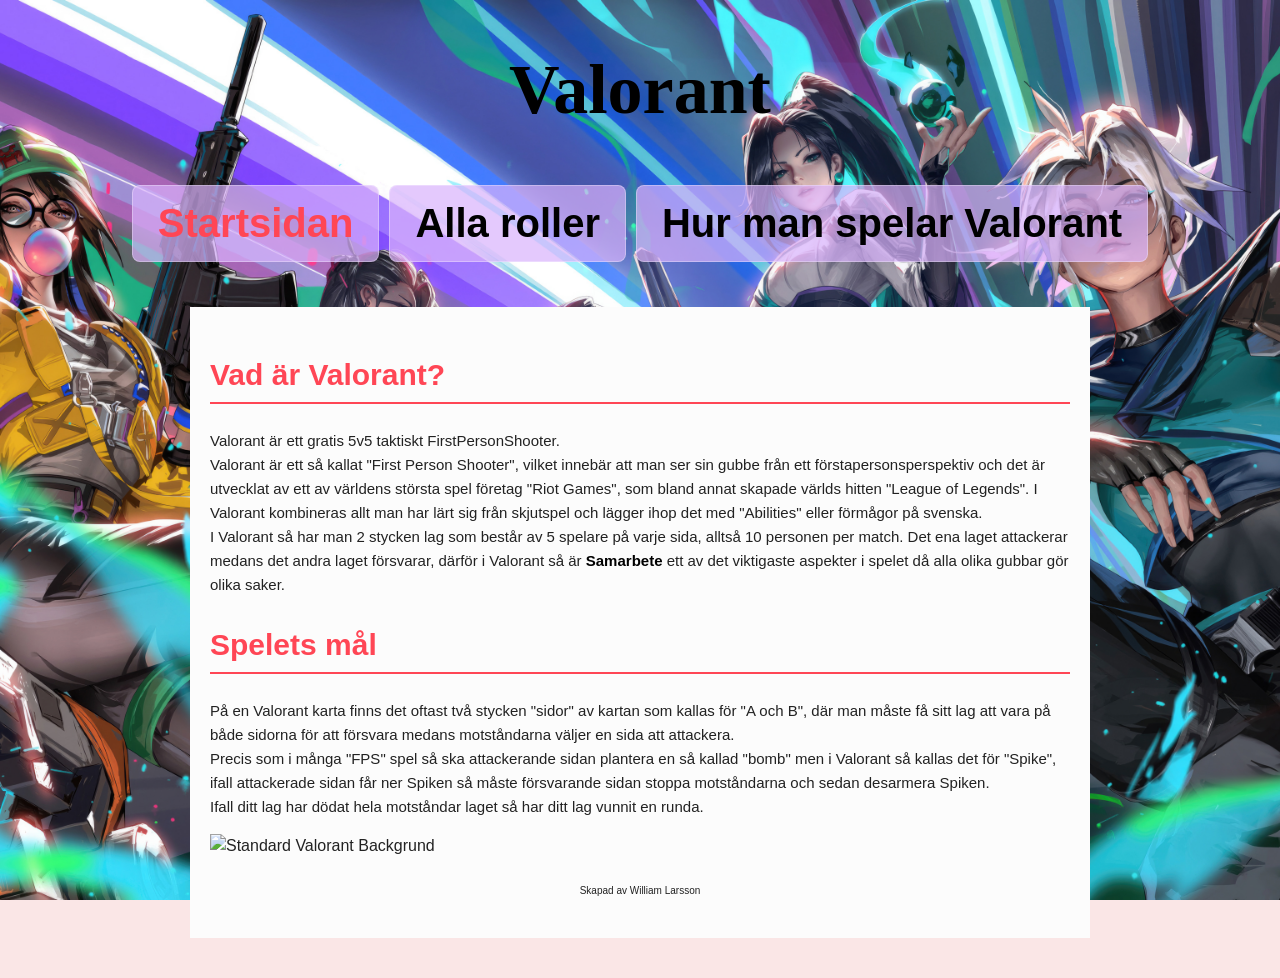
==== Valorant/index.html @ bc64bfe8 "Added everything" ====
<!DOCTYPE html>
<html lang="sv">
<head>
    <meta charset="UTF-8">
    <meta name="viewport" content="width=device-width, initial-scale=1.0">
    <title>Valorant</title>
    <link rel="stylesheet" href="style.css">
</head>

<body>
    <header>
    <h1>
        Valorant
    </h1>

    

    </header>

        <nav>
        <ul>
            <li><a href="index.html" class="aktiv">Startsidan</a> </li>
            <li><a href="Roles.html">Alla roller</a></li>
            <li><a href="Spelet.html">Hur man spelar Valorant</a></li>
        </ul>
    </nav>
    <main id="hemsida">
        <h2>
            Vad är Valorant?
        </h2>
        <p>
            Valorant är ett gratis 5v5 taktiskt FirstPersonShooter.
            <br>
            Valorant är ett så kallat "First Person Shooter", vilket innebär att man ser sin gubbe från ett förstapersonsperspektiv och det är utvecklat av ett av världens största spel företag "Riot Games", som bland annat skapade världs hitten "League of Legends". I Valorant kombineras allt man har lärt sig från skjutspel och lägger ihop det med "Abilities" eller förmågor på svenska. <br>
            I Valorant så har man 2 stycken lag som består av 5 spelare på varje sida, alltså 10 personen per match. Det ena laget attackerar medans det andra laget försvarar, därför i Valorant så är <strong>Samarbete</strong> ett av det viktigaste aspekter i spelet då alla olika gubbar gör olika saker.<br>
            
        </p>
        <h2>
            Spelets mål
        </h2>
        <p>
            På en Valorant karta finns det oftast två stycken "sidor" av kartan som kallas för "A och B", där man måste få sitt lag att vara på både sidorna för att försvara medans motståndarna väljer en sida att attackera. <br>
            Precis som i många "FPS" spel så ska attackerande sidan plantera en så kallad "bomb" men i Valorant så kallas det för "Spike", ifall attackerade sidan får ner Spiken så måste försvarande sidan stoppa motståndarna och sedan desarmera Spiken. <br>
            Ifall ditt lag har dödat hela motståndar laget så har ditt lag vunnit en runda. 
        </p>
        <img src="Bilder/Valorant.jpg" alt="Standard Valorant Backgrund" 
    </main>
<footer>
    Skapad av William Larsson
</footer>

</body>
</html>
---- Valorant/style.css ----
body {
    margin: 0;
    font-family: Verdana, Geneva, Tahoma, sans-serif;
    background-color: #d8c8c8;
       margin: 0;
    font-family: Verdana, Geneva, Tahoma, sans-serif;
    background-color: #fae6e6;
    background-image: url("Bilder/Valorant\ bakgrund.jpg");
    background-size: cover;
    background-position: center;
    background-attachment: fixed;
    color: #222
}
header {
    color: black;
    text-align: center;
    padding: 15px;
    padding: 50px;
    background: transparent;
}
header h1 {
    font-size: 70px;
    margin: 0;
    font-family: 'Times New Roman', Times, serif;
    color: black;
}
nav {
    background-color: #f2f2f2;
    background: transparent;
}
nav ul {
    list-style: none;
    margin: 0;
    padding: 0;
    display: flex;
    justify-content: center;
    font-size: 40px;
    font-weight: bold;
    font-family: Verdana, Geneva, Tahoma, sans-serif;
    flex-wrap: wrap;
}
nav a {
    color: black;
    text-decoration: none;
    padding: 15px 25px;
    display: block;
    border: 1px solid rgba(255,255,255,0.3);
    border-radius: 8px;
    margin: 5px;
    background-color: rgba(217, 179, 252, 0.7);
}
nav a:hover {
    color: #ff4655;
}
.aktiv {
    font-weight: bold;
    color: #ff4655;
}
main {
    width: 90%;
    max-width: 900px;
    margin: 40px auto;
    line-height: 1.5;
}
main img {
    max-width: 100%;
    height: auto;
}
main a {
    color: #ff4655;
    font-weight: bold;
}
main a:hover {
    text-decoration: none;
}
main ul {
    list-style: square;
}
#hemsida {
    background-color: #fcfcfc;
    padding: 20px;
}
header {
    color: white;
    text-align: center;
    padding: 50px;
    background: transparent;
}
footer {
    text-align: center;
    padding: 20px;
    margin-top: 5px;
font-size: 10px;
}
main h2 {
    color: #ff4655;
    font-size: 30px;
    border-bottom: 2px solid;
    padding-bottom: 5px;
}
main h3 {
    color: black;
    font-size: 21px;
    margin-top: 25px;
    margin-bottom: 5px;
}
main p {
    font-size: 15px;
    line-height: 1.6;
}
* {
    box-sizing: border-box;
}
strong {
    color: #000000;
}
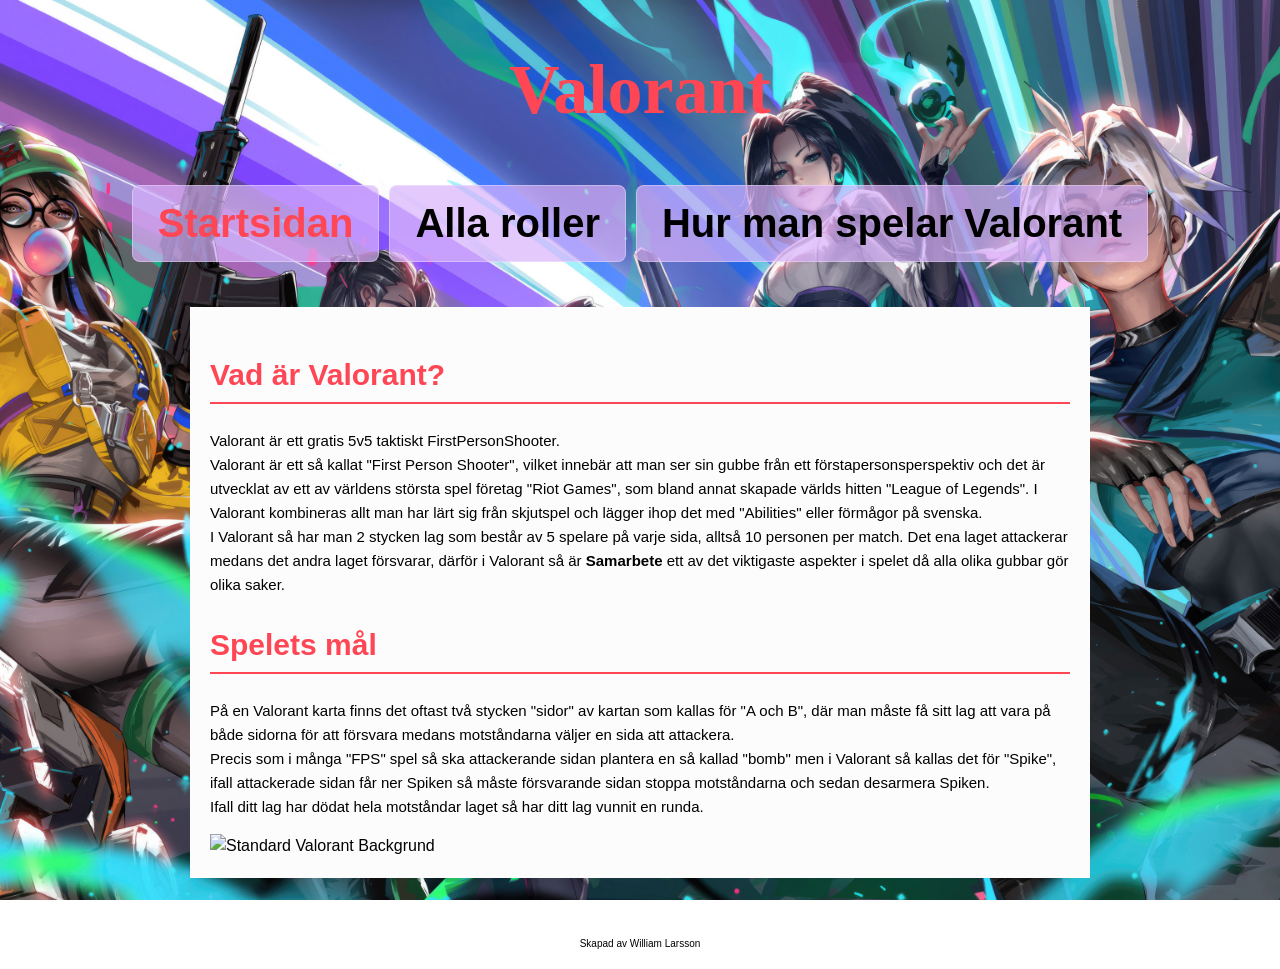
==== commit 36f20791: "Fixed validation" ====
--- a/Valorant/index.html
+++ b/Valorant/index.html
@@ -7,7 +7,7 @@
     <link rel="stylesheet" href="style.css">
 </head>
 
-<body>
+<body class="start">
     <header>
     <h1>
         Valorant
@@ -43,7 +43,7 @@
             Precis som i många "FPS" spel så ska attackerande sidan plantera en så kallad "bomb" men i Valorant så kallas det för "Spike", ifall attackerade sidan får ner Spiken så måste försvarande sidan stoppa motståndarna och sedan desarmera Spiken. <br>
             Ifall ditt lag har dödat hela motståndar laget så har ditt lag vunnit en runda. 
         </p>
-        <img src="Bilder/Valorant.jpg" alt="Standard Valorant Backgrund" 
+        <img src="Bilder/Valorant.jpg" alt="Standard Valorant Backgrund">
     </main>
 <footer>
     Skapad av William Larsson
--- a/Valorant/style.css
+++ b/Valorant/style.css
@@ -1,15 +1,26 @@
-body {
+.start {
     margin: 0;
     font-family: Verdana, Geneva, Tahoma, sans-serif;
-    background-color: #d8c8c8;
-       margin: 0;
-    font-family: Verdana, Geneva, Tahoma, sans-serif;
-    background-color: #fae6e6;
     background-image: url("Bilder/Valorant\ bakgrund.jpg");
     background-size: cover;
     background-position: center;
     background-attachment: fixed;
-    color: #222
+}
+.roller{
+    margin: 0;
+    font-family: Verdana, Geneva, Tahoma, sans-serif;
+    background-image: url("Bilder/bakgrund.jpg");
+    background-size: cover;
+    background-position: center;
+    background-attachment: fixed;
+}
+.spelet {
+    margin: 0;
+    font-family: Verdana, Geneva, Tahoma, sans-serif;
+    background-image: url("Bilder/bakkgrund.jpg");
+    background-size: cover;
+    background-position: center;
+    background-attachment: fixed;
 }
 header {
     color: black;
@@ -22,8 +33,9 @@
     font-size: 70px;
     margin: 0;
     font-family: 'Times New Roman', Times, serif;
-    color: black;
+    color: #ff4655;
 }
+
 nav {
     background-color: #f2f2f2;
     background: transparent;
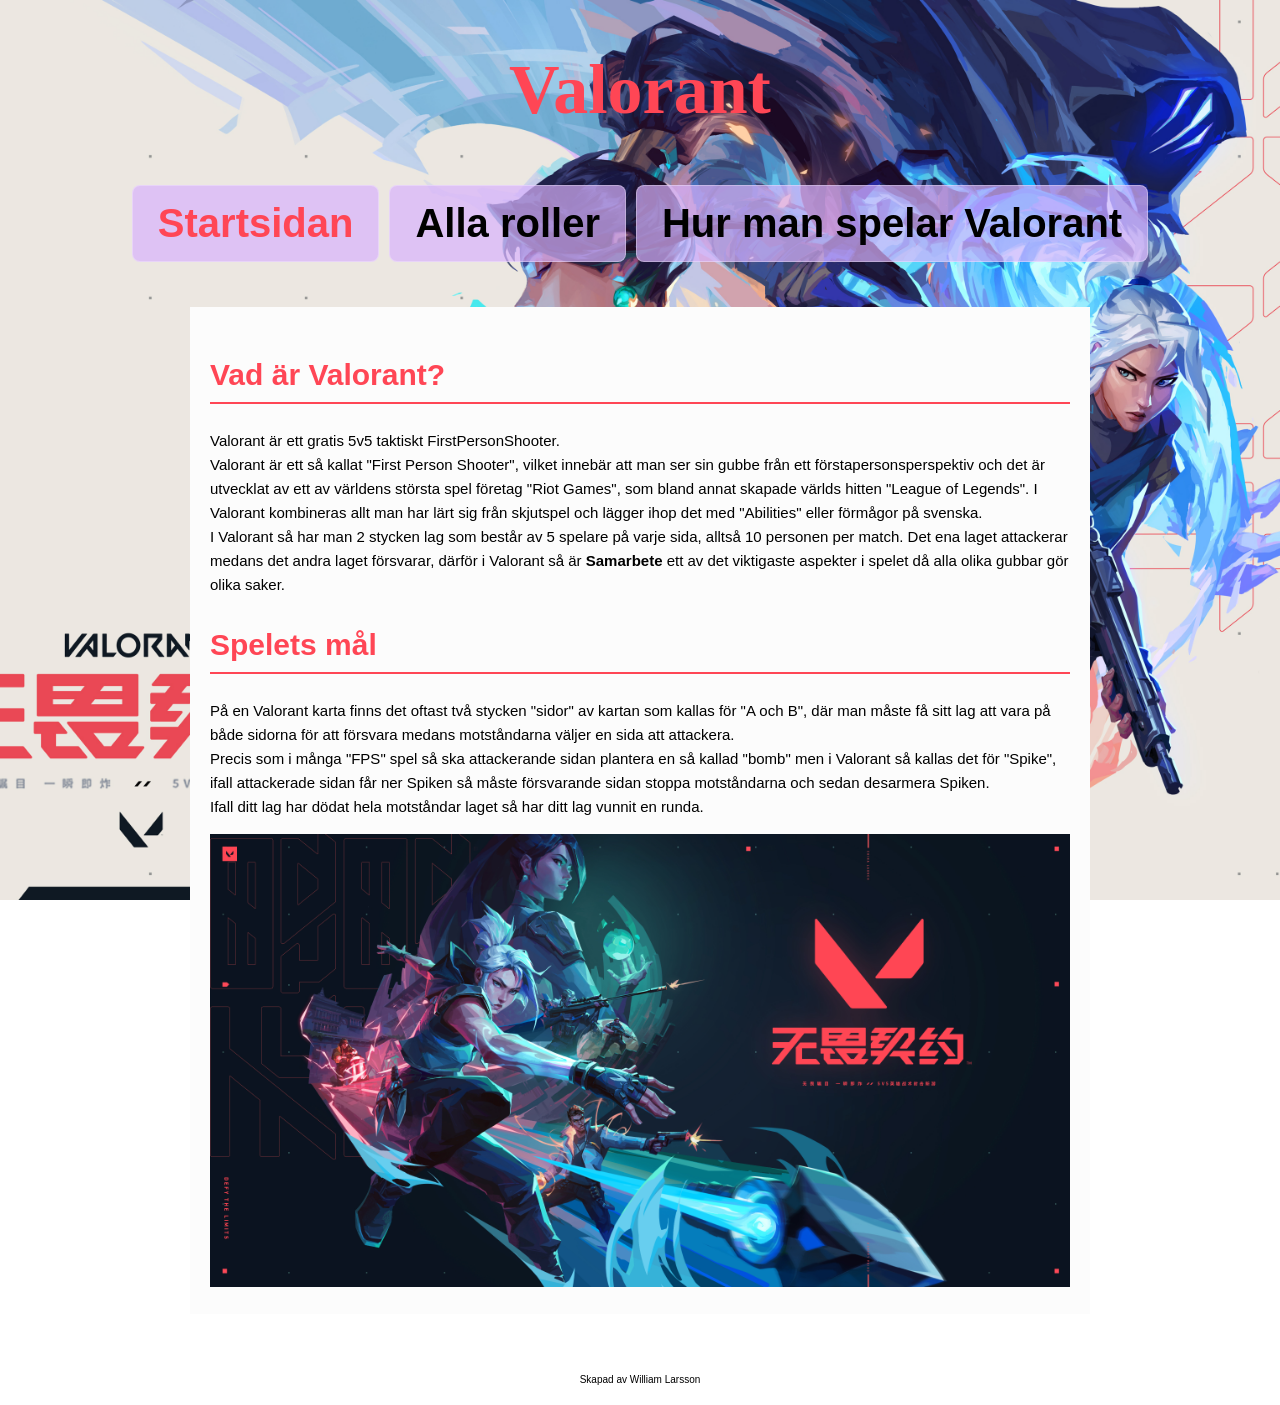
==== commit 233beddc: "fix" ====
--- a/Valorant/index.html
+++ b/Valorant/index.html
@@ -12,9 +12,6 @@
     <h1>
         Valorant
     </h1>
-
-    
-
     </header>
 
         <nav>
@@ -43,7 +40,7 @@
             Precis som i många "FPS" spel så ska attackerande sidan plantera en så kallad "bomb" men i Valorant så kallas det för "Spike", ifall attackerade sidan får ner Spiken så måste försvarande sidan stoppa motståndarna och sedan desarmera Spiken. <br>
             Ifall ditt lag har dödat hela motståndar laget så har ditt lag vunnit en runda. 
         </p>
-        <img src="Bilder/Valorant.jpg" alt="Standard Valorant Backgrund">
+        <img src="Bilder/China_PreRegistration_KV.jpg" alt="Standard Valorant Backgrund">
     </main>
 <footer>
     Skapad av William Larsson
--- a/Valorant/style.css
+++ b/Valorant/style.css
@@ -1,7 +1,7 @@
 .start {
     margin: 0;
     font-family: Verdana, Geneva, Tahoma, sans-serif;
-    background-image: url("Bilder/Valorant\ bakgrund.jpg");
+    background-image: url("Bilder/Valorant_Launch_KV_424_designpass_F.jpg");
     background-size: cover;
     background-position: center;
     background-attachment: fixed;
@@ -9,7 +9,7 @@
 .roller{
     margin: 0;
     font-family: Verdana, Geneva, Tahoma, sans-serif;
-    background-image: url("Bilder/bakgrund.jpg");
+    background-image: url("Bilder/China_CG_Sagefire_Full.jpg");
     background-size: cover;
     background-position: center;
     background-attachment: fixed;
@@ -17,7 +17,7 @@
 .spelet {
     margin: 0;
     font-family: Verdana, Geneva, Tahoma, sans-serif;
-    background-image: url("Bilder/bakkgrund.jpg");
+    background-image: url("Bilder/China_CG_Jett_Jump_Full.jpg");
     background-size: cover;
     background-position: center;
     background-attachment: fixed;
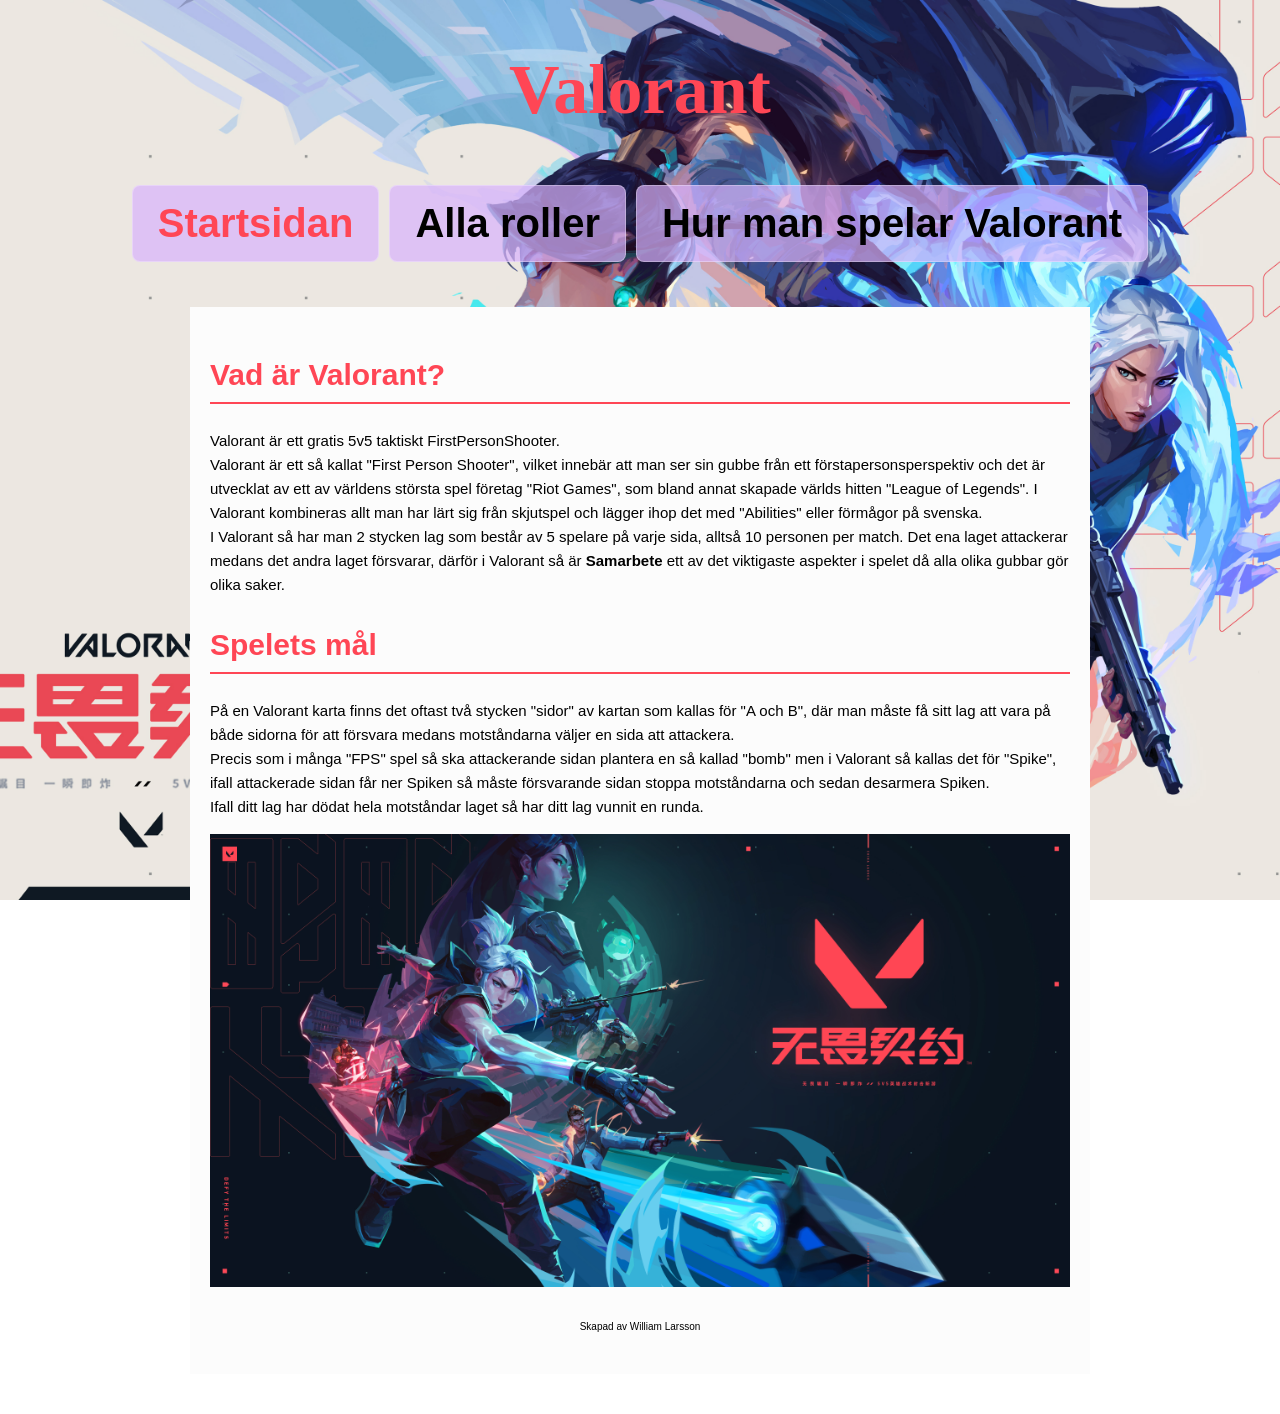
==== commit c1c94dd6: "fixed some finer stuff" ====
--- a/Valorant/index.html
+++ b/Valorant/index.html
@@ -41,10 +41,11 @@
             Ifall ditt lag har dödat hela motståndar laget så har ditt lag vunnit en runda. 
         </p>
         <img src="Bilder/China_PreRegistration_KV.jpg" alt="Standard Valorant Backgrund">
+        <footer>
+    Skapad av William Larsson
+    </footer>
     </main>
-<footer>
-    Skapad av William Larsson
-</footer>
+
 
 </body>
 </html>
--- a/Valorant/style.css
+++ b/Valorant/style.css
@@ -102,7 +102,7 @@
     text-align: center;
     padding: 20px;
     margin-top: 5px;
-font-size: 10px;
+    font-size: 10px;
 }
 main h2 {
     color: #ff4655;
